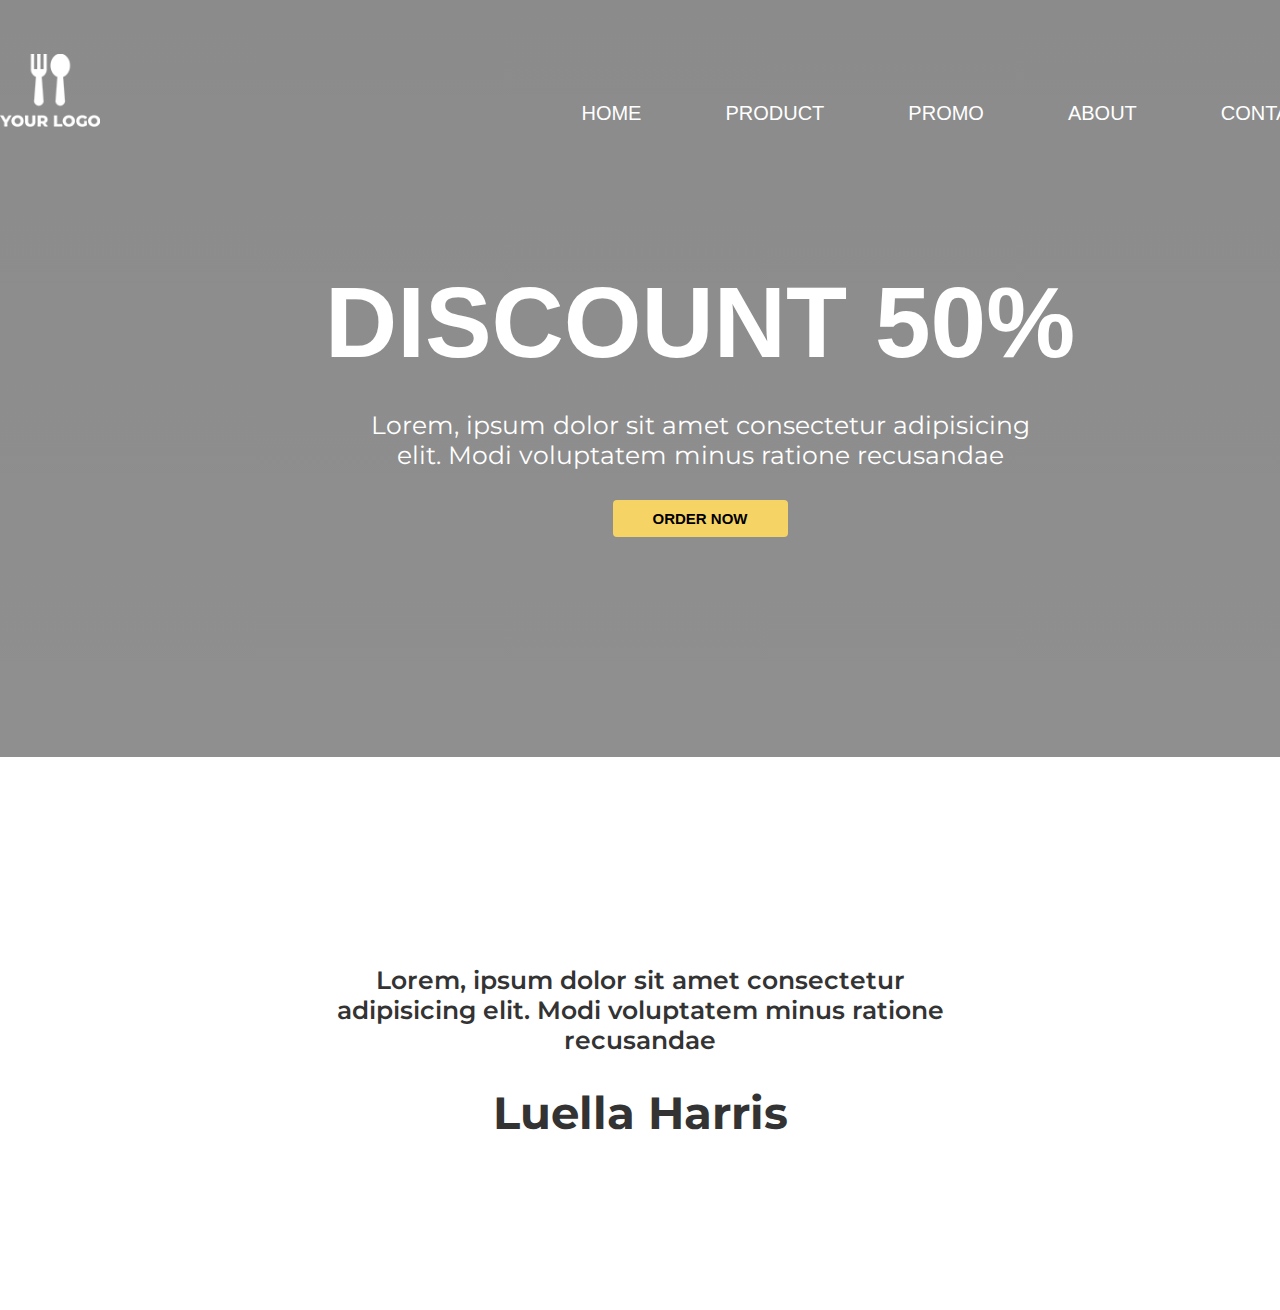
==== 01 FOOD PSD/index.html @ e59b8c56 "FOOD PSD" ====
<!DOCTYPE html>
<html lang="en">

<head>
    <meta charset="UTF-8">
    <meta name="viewport" content="width=device-width, initial-scale=1.0">
    <link rel="stylesheet" href="style.css">
    <link rel="stylesheet" href="https://cdnjs.cloudflare.com/ajax/libs/font-awesome/6.4.2/css/all.min.css"
        integrity="sha512-z3gLpd7yknf1YoNbCzqRKc4qyor8gaKU1qmn+CShxbuBusANI9QpRohGBreCFkKxLhei6S9CQXFEbbKuqLg0DA=="
        crossorigin="anonymous" referrerpolicy="no-referrer" />
    <link rel="preconnect" href="https://fonts.googleapis.com">
    <link rel="preconnect" href="https://fonts.gstatic.com" crossorigin>
    <link
        href="https://fonts.googleapis.com/css2?family=Alumni+Sans+Collegiate+One&family=Jost:ital,wght@1,400;1,500;1,600&family=Montserrat:wght@200;300&display=swap"
        rel="stylesheet">
    <link rel="preconnect" href="https://fonts.googleapis.com">
    <link rel="preconnect" href="https://fonts.gstatic.com" crossorigin>
    <link
        href="https://fonts.googleapis.com/css2?family=Alumni+Sans+Collegiate+One&family=Jost:ital,wght@1,400;1,500;1,600&family=Montserrat:wght@200;300;700&display=swap"
        rel="stylesheet">
    <title>Document</title>
</head>

<body>

    <section class="sec-one">
        <header class="head-1">
            <div class="container">
                <nav class="navbar row jsc ali">
                    <div class="logo">
                        <img src="./img/logo.png" alt="">
                    </div>
                    <div class="link">
                        <ul>
                            <li><a href="#">HOME</a></li>
                            <li><a href="#">PRODUCT</a></li>
                            <li><a href="#">PROMO</a></li>
                            <li><a href="#">ABOUT</a></li>
                            <li><a href="#">CONTACT</a></li>
                            <li><a href="#"></a><i class="fa-solid fa-magnifying-glass"></i></li>
                        </ul>
                    </div>
                </nav>
            </div>
        </header>
        <div class="home-sec">
            <div class="container">
                <div class="main-home-text">
                    <div>
                        <h1>Discount 50%</h1>
                    </div>
                    <div>
                        <p>Lorem, ipsum dolor sit amet consectetur adipisicing elit. Modi voluptatem minus ratione
                            recusandae</p>
                    </div>
                    <div class="order-now">
                        <div class="setup">
                            <button>Order now</button>
                        </div>

                    </div>
                </div>
            </div>
        </div>
    </section>
    <section class="sec-six">
        <div class="main-part row jsc">
            <div class="container">
                <div class="image">
                    <img src="../my-work/img/passportsize.png" alt="">
                </div>
                <div class="text-part">
                    <p>Lorem, ipsum dolor sit amet consectetur adipisicing elit. Modi voluptatem minus ratione
                        recusandae</p>
                </div>
                <div class="title-padd">
                    <div class="title-text">
                        <h2>Luella Harris</h2>
                    </div>
                </div>

            </div>
        </div>
    </section>

</body>

</html>
---- 01 FOOD PSD/style.css ----
*{
    margin: 0;
    padding: 0;
    box-sizing: border-box;
}

/* section number one................................................. */

.container{
    width: 1400px;
    margin: 0 auto;
}

.sec-one{
    background-image: linear-gradient(rgba(0, 0, 0, 0.455), rgba(0, 0, 0, 0.438)), url(../my-work/img/main-bg.png);
    background-repeat: no-repeat;
    background-size: cover;
    /* height: 800px; */
    
}

.navbar{
    align-items: center;
    /* padding: 5px 0; */
    /* line-height: 50px; */
}
.logo{
    width: 100px;
    
}
.logo img{
    width: 100%;
    /* vertical-align: middle; */
}

.row{
    display: flex;
}

.jsc{
    justify-content: space-between;
}

.link ul li{
    display: inline-block;
    margin: 60px 0px 60px 80px;
}

.link ul li a{
    color: white;
    text-decoration: none;
    font-family: sans-serif;
    font-size: 20px;
}

i{
    color: white;
    font-size: 20px;
}

.home-sec{
    padding: 80px 0 100px 0;
}

.main-home-text{
    padding: 0 0 100px 0;
}
.main-home-text h1{
    text-align: center;
    text-transform: uppercase;
    font-size: 100px;
    font-family: sans-serif;
    color: white;
    /* margin: 0 0 30px 0; */
}
.main-home-text p{
    width: 50%;
    margin: 30px auto;
    text-align: center;
    /* text-transform: uppercase; */
    font-size: 25px;
    font-weight: 400;
    font-family: 'Montserrat', sans-serif;
    color: white;
}

.order-now{
    /* display: inline-block; */
    /* margin: 0 auto; */
    text-align: center;
}
.setup{
    padding-bottom: 20px;
}
.order-now button{
    border-radius: 4px;
    padding: 10px 40px;
    background-color: #f6d365;
    font-size: 15px;
    font-weight: bold;
    border: none;
    text-transform: uppercase;
}


/* section number six................................. */

.main-part{
    background-image: linear-gradient(rgba(255, 255, 255, 0.792), rgba(255, 255, 255, 0.732)), url(../my-work/img/main-bg.png);
    background-repeat: no-repeat;
    background-size: cover;
}

.image{
    width: 200px;
    margin: 0 auto;
    padding: 100px 0 90px 0;
}

.image img{
    width: 100%;
}

.text-part p{
    width: 50%;
    margin: 0 auto;
    text-align: center;
    /* text-transform: uppercase; */
    font-size: 25px;
    font-weight: 600;
    font-family: 'Montserrat', sans-serif;
    color: #333333;
}

.title-text h2{
    text-align: center;
    padding: 30px 0 100px 0;
    font-weight: bolder;
    font-size: 45px;
    font-family: 'Montserrat', sans-serif;
    color: #333333;
}

.title-padd{
    padding-bottom: 70px;
}
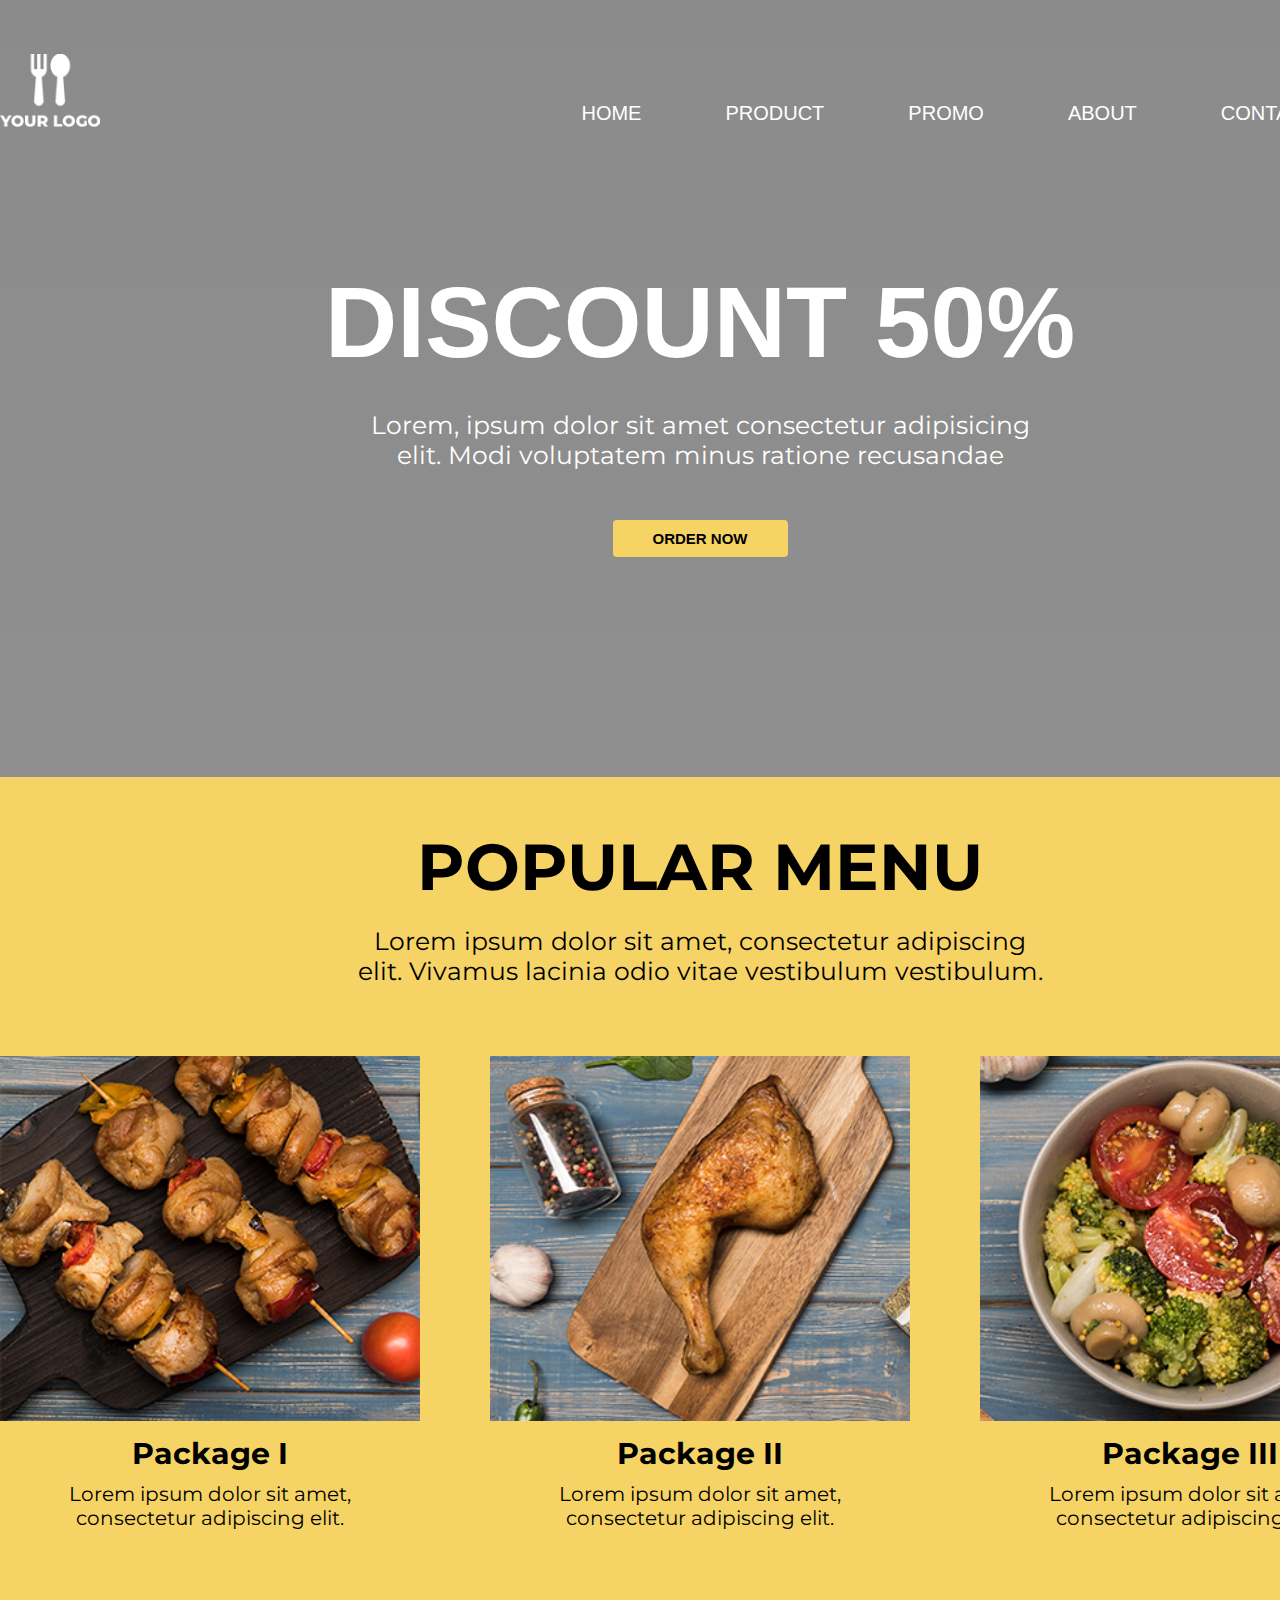
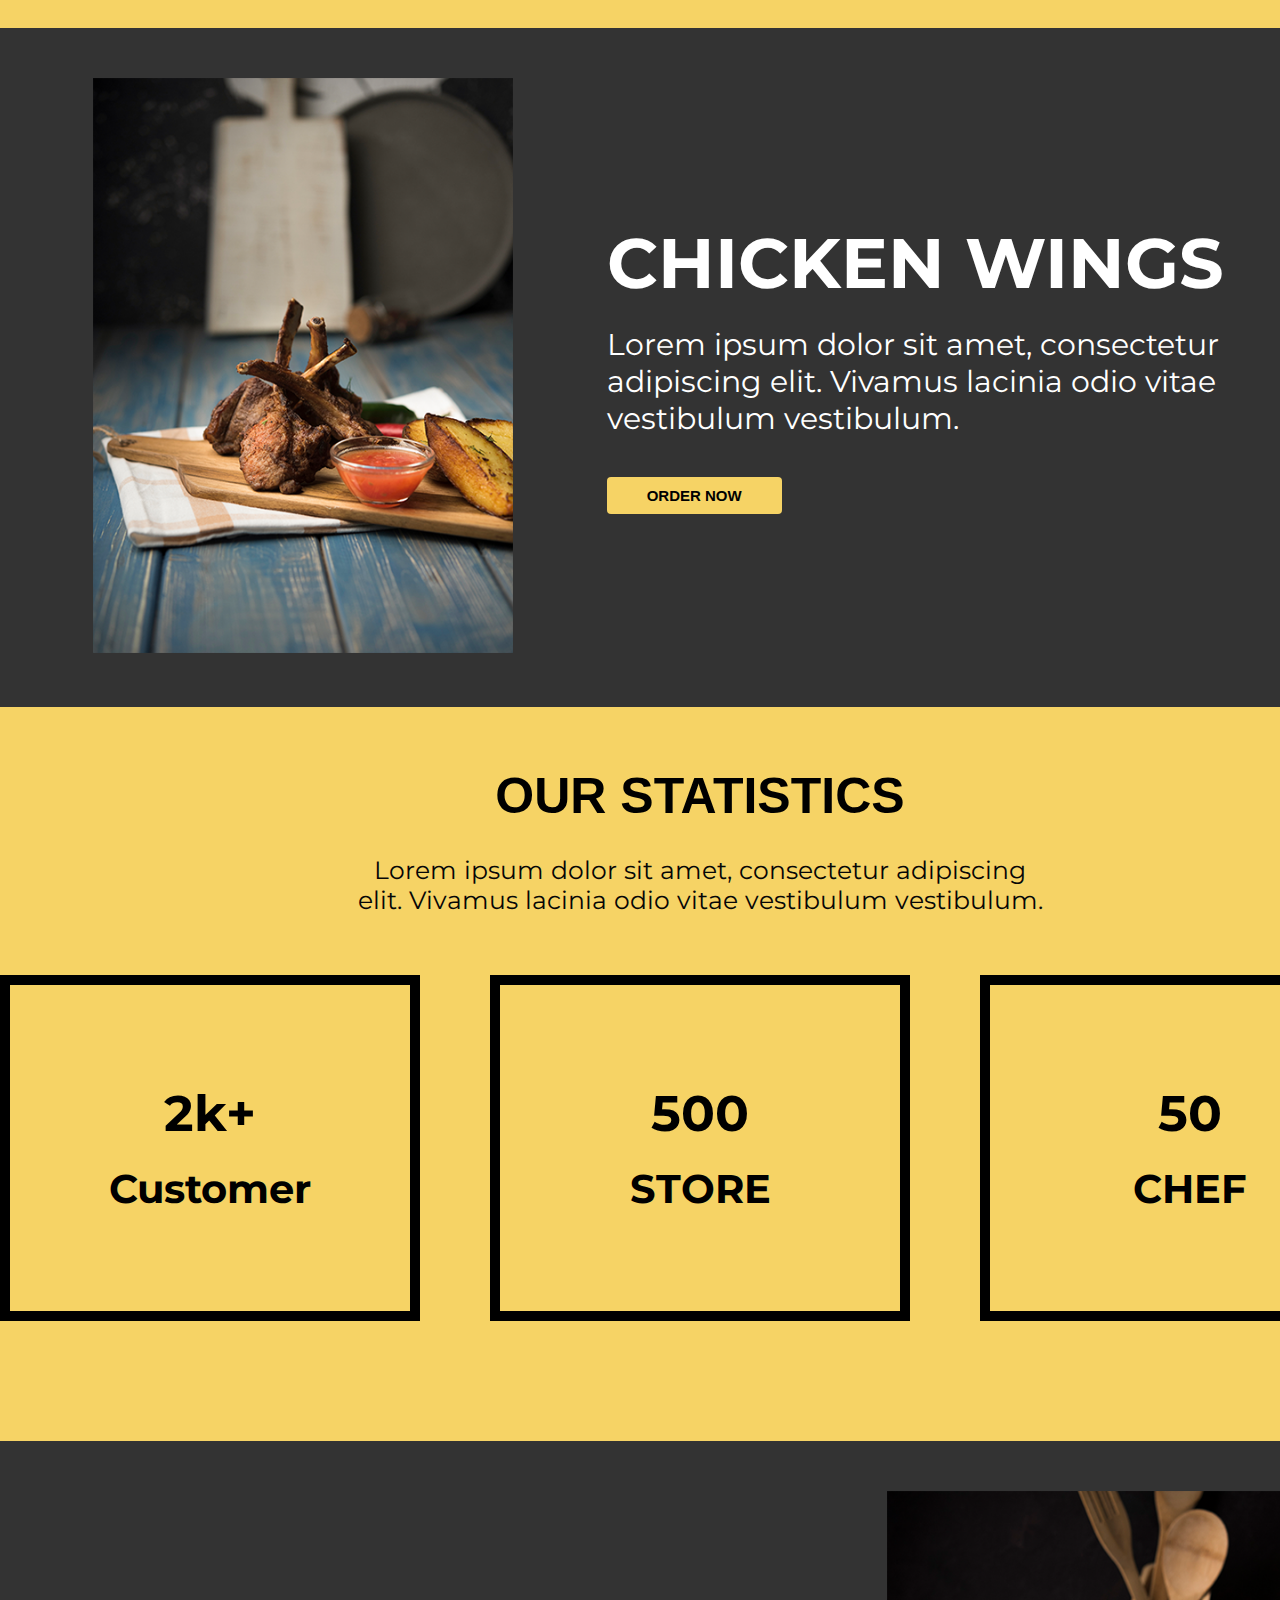
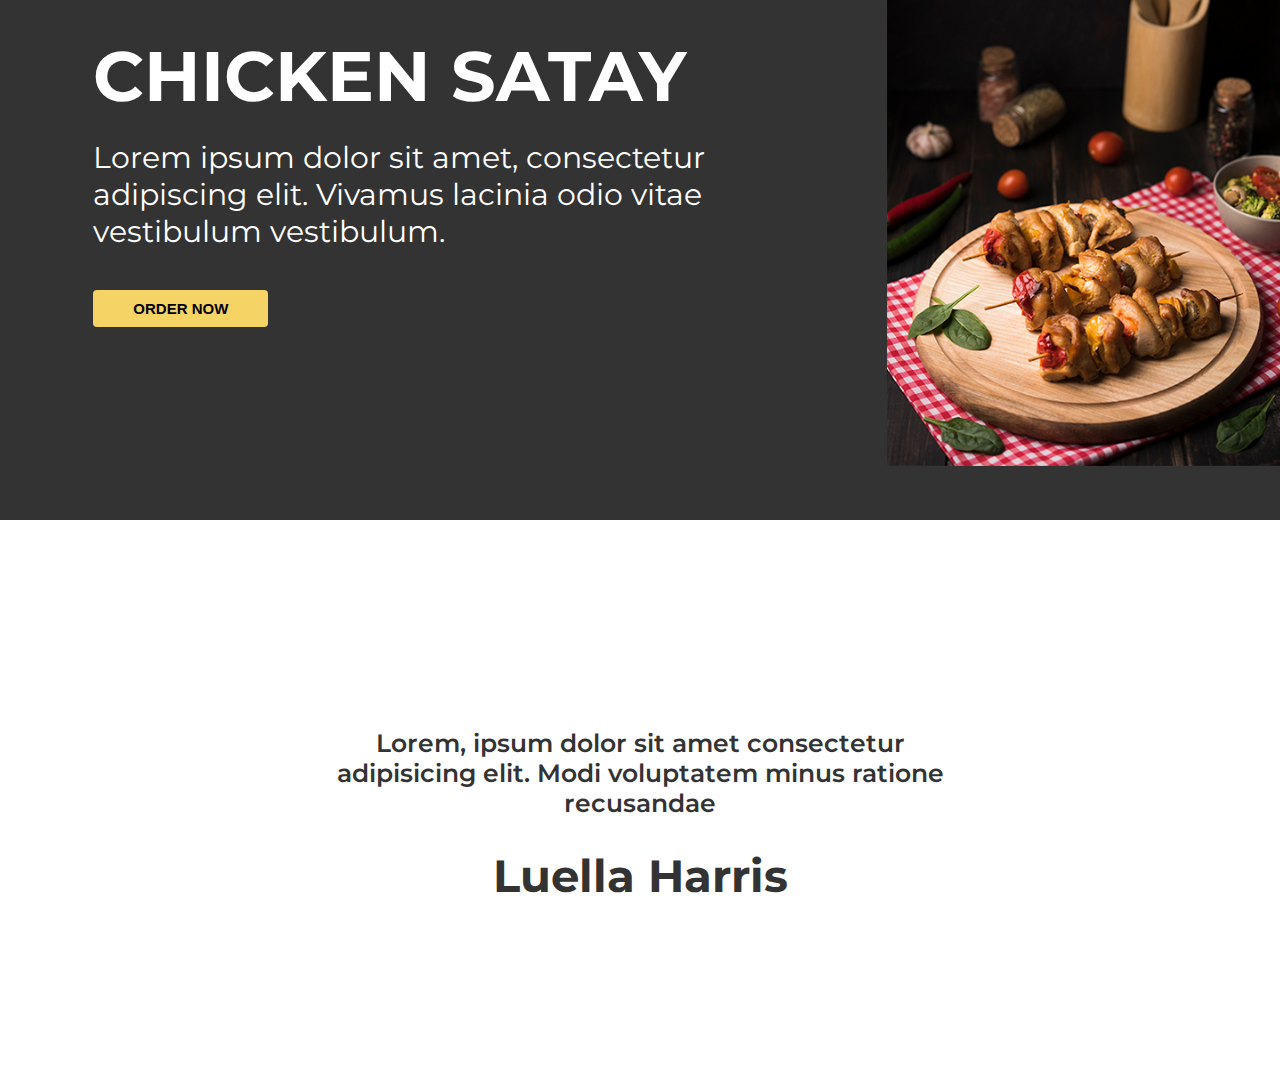
==== commit a84c0ba1: "food PSD" ====
--- a/01 FOOD PSD/index.html
+++ b/01 FOOD PSD/index.html
@@ -23,6 +23,8 @@
 
 <body>
 
+    <!-- ................................Part of section one..................................... -->
+
     <section class="sec-one">
         <header class="head-1">
             <div class="container">
@@ -57,12 +59,177 @@
                         <div class="setup">
                             <button>Order now</button>
                         </div>
-
-                    </div>
-                </div>
-            </div>
-        </div>
-    </section>
+                    </div>
+                </div>
+            </div>
+        </div>
+    </section>
+
+    <!-- .............................Part of section two............................. -->
+
+    <section class="sec-two">
+        <div class="container">
+            <div class="sec-two-main">
+                <div class="sec-two-text">
+                    <div>
+                        <h3>Popular menu</h3>
+                    </div>
+                    <div>
+                        <p>Lorem ipsum dolor sit amet, consectetur adipiscing elit. Vivamus lacinia odio vitae
+                            vestibulum vestibulum. </p>
+                    </div>
+                </div>
+            </div>
+            <div class="card">
+                <div class="row jsc">
+                    <div class="col-30">
+                        <div>
+                            <img src="./img/card-1.png" alt="">
+                        </div>
+                        <div>
+                            <h3>Package I</h3>
+                        </div>
+                        <div>
+                            <p>Lorem ipsum dolor sit amet, consectetur adipiscing elit.</p>
+                        </div>
+                    </div>
+                    <div class="col-30">
+                        <div>
+                            <img src="./img/card-2.png" alt="">
+                        </div>
+                        <div>
+                            <h3>Package II</h3>
+                        </div>
+                        <div>
+                            <p>Lorem ipsum dolor sit amet, consectetur adipiscing elit.</p>
+                        </div>
+                    </div>
+                    <div class="col-30">
+                        <div>
+                            <img src="./img/card-3.png" alt="">
+                        </div>
+                        <div>
+                            <h3>Package III</h3>
+                        </div>
+                        <div>
+                            <p>Lorem ipsum dolor sit amet, consectetur adipiscing elit.</p>
+                        </div>
+                    </div>
+                </div>
+            </div>
+        </div>
+    </section>
+
+    <!-- .........................Part of section three............................... -->
+
+    <section class="sec-three">
+        <div class="container">
+            <div class="sec-three-main">
+                <div class="row space ali">
+                    <div class="col-30">
+                        <div>
+                            <img src="./img/sec-three.png" alt="">
+                        </div>
+                    </div>
+                    <div class="col-50">
+                        <div>
+                            <h4>Chicken wings</h4>
+                        </div>
+                        <div>
+                            <p>Lorem ipsum dolor sit amet, consectetur adipiscing elit. Vivamus lacinia odio vitae
+                                vestibulum vestibulum. </p>
+                        </div>
+                        <div class="order-now-2">
+                            <div class="setup">
+                                <button>Order now</button>
+                            </div>
+                        </div>
+                    </div>
+                </div>
+            </div>
+        </div>
+    </section>
+
+    <!-- ..............................Part of section four........................... -->
+
+    <section class="sec-four">
+        <div class="container">
+            <div class="padd-setup">
+                <div class="sec-four-main">
+                    <div>
+                        <h5>our statistics</h5>
+                    </div>
+                    <div>
+                        <p>
+                            Lorem ipsum dolor sit amet, consectetur adipiscing elit. Vivamus lacinia odio vitae
+                            vestibulum vestibulum.
+                        </p>
+                    </div>
+                </div>
+                <div class="sec-four-card">
+                    <div class="row jsc">
+                        <div class="col-30">
+                            <div>
+                                <h5 class="main-t">2k+</h5>
+                            </div>
+                            <div>
+                                <h5 class="sub-t">Customer</h5>
+                            </div>
+                        </div>
+                        <div class="col-30">
+                            <div>
+                                <h5 class="main-t">500</h5>
+                            </div>
+                            <div>
+                                <h5 class="sub-t">STORE</h5>
+                            </div>
+                        </div>
+                        <div class="col-30">
+                            <div>
+                                <h5 class="main-t">50</h5>
+                            </div>
+                            <div>
+                                <h5 class="sub-t">CHEF</h5>
+                            </div>
+                        </div>
+                    </div>
+                </div>
+            </div>
+        </div>
+    </section>
+
+    <!-- ...........................Part of section five............................. -->
+
+    <section class="sec-five">
+        <div class="container">
+            <div class="sec-five-main">
+                <div class="row space ali">
+                    <div class="col-50">
+                        <div>
+                            <h6>Chicken Satay</h6>
+                        </div>
+                        <div>
+                            <p>Lorem ipsum dolor sit amet, consectetur adipiscing elit. Vivamus lacinia odio vitae
+                                vestibulum vestibulum. </p>
+                        </div>
+                        <div class="order-now-2">
+                            <div class="setup">
+                                <button>Order now</button>
+                            </div>
+                        </div>
+                    </div>
+                    <div class="col-30">
+                        <div>
+                            <img src="./img/section-five.png" alt="">
+                        </div>
+                    </div>
+                </div>
+            </div>
+        </div>
+    </section>
+
+    <!-- ...........................Part of section six............................... -->
+
     <section class="sec-six">
         <div class="main-part row jsc">
             <div class="container">
--- a/01 FOOD PSD/style.css
+++ b/01 FOOD PSD/style.css
@@ -19,7 +19,7 @@
     
 }
 
-.navbar{
+.ali{
     align-items: center;
     /* padding: 5px 0; */
     /* line-height: 50px; */
@@ -93,6 +93,214 @@
     padding-bottom: 20px;
 }
 .order-now button{
+    border-radius: 4px;
+    padding: 10px 40px;
+    background-color: #f6d365;
+    font-size: 15px;
+    font-weight: bold;
+    border: none;
+    text-transform: uppercase;
+}
+
+/* section number two................................. */
+
+.sec-two{
+    background-color: #f6d365;
+}
+
+.sec-two-main .sec-two-text h3{
+    text-align: center;
+    font-size: 65px;
+    font-weight: 700;
+    text-transform: uppercase;
+    font-family: 'Montserrat', sans-serif;
+}
+.sec-two-text{
+    padding: 50px 0;
+}
+.sec-two-text p{
+    width: 50%;
+    margin: 20px auto;
+    text-align: center;
+    /* text-transform: uppercase; */
+    font-size: 25px;
+    font-weight: 400;
+    font-family: 'Montserrat', sans-serif;
+    color: rgb(0, 0, 0);
+}
+.card .col-30{
+    width: 30%;
+    padding: 0 0 98px 0;
+    /* border: solid black; */
+}
+.card img{
+    width: 100%;
+}
+.card h3{
+    text-align: center;
+    padding: 10px 0;
+    font-size: 30px;
+    font-family: 'Montserrat', sans-serif;
+}
+.card p{
+    width: 70%;
+    font-size: 20px;
+    margin: 0 auto;
+    text-align: center;
+    font-family: 'Montserrat', sans-serif;
+}
+
+/* section number three.............................. */
+
+.sec-three{
+    background-color: #333333;
+    padding: 50px 0;
+}
+
+.sec-three-main .col-30{
+    width: 30%;
+    /* border: 1px solid white; */
+}
+
+.sec-three-main .col-50{
+    width: 50%;
+    /* border: 1px solid white; */
+}
+
+.sec-three-main img{
+    width: 100%;
+}
+
+.sec-three h4{
+    font-size: 70px;
+    text-transform: uppercase;
+    color: white;
+    font-family: 'Montserrat', sans-serif;
+    font-weight: 700;
+    margin: 20px 0;
+}
+
+.sec-three p{
+    width: 95%;
+    color: white;
+    font-size: 30px;
+    font-family: 'Montserrat', sans-serif;
+    margin: 20px 0;
+}
+
+.setup{
+    padding: 20px 0;
+}
+
+.order-now-2 button{
+    border-radius: 4px;
+    padding: 10px 40px;
+    background-color: #f6d365;
+    font-size: 15px;
+    font-weight: bold;
+    border: none;
+    text-transform: uppercase;
+}
+
+/* Section number four................................ */
+
+.sec-four{
+    background-color: #f6d365;
+}
+
+.sec-four-main h5{
+    text-align: center;
+    text-transform: uppercase;
+    font-size: 50px;
+    font-family: sans-serif;
+    color:  black;
+}
+
+.sec-four-main p{
+    width: 50%;
+    margin: 30px auto;
+    text-align: center;
+    /* text-transform: uppercase; */
+    font-size: 25px;
+    font-weight: 400;
+    font-family: 'Montserrat', sans-serif;
+    color: rgb(6, 6, 6);
+}
+
+.sec-four-card .col-30{
+    width: 30%;
+    padding: 98px 0 98px 0;
+    border: 10px solid black;
+}
+
+.sec-four-card .main-t{
+    text-align: center;
+    /* padding: 10px 0; */
+    font-size: 50px;
+    font-family: 'Montserrat', sans-serif;
+}
+.sec-four-card .sub-t{
+    font-size: 40px;
+    padding: 20px 0 0 0 ;
+    /* margin: 0 auto; */
+    text-align: center;
+    font-family: 'Montserrat', sans-serif;
+}
+
+.sec-four-card{
+    padding: 30px 0;
+}
+
+.padd-setup{
+    padding: 60px 0 90px 0;
+}
+
+/* section number five................................ */
+
+.sec-five{
+    background-color: #333333;
+    padding: 50px 0;
+}
+
+.sec-five-main .col-30{
+    width: 30%;
+    /* border: 1px solid white; */
+}
+
+.space{
+    justify-content: space-evenly;
+}
+.sec-five-main .col-50{
+    width: 50%;
+    /* border: 1px solid white; */
+}
+
+.sec-five-main img{
+    width: 100%;
+}
+
+.sec-five h6{
+    font-size: 70px;
+    text-transform: uppercase;
+    color: white;
+    font-family: 'Montserrat', sans-serif;
+    font-weight: 700;
+    margin: 20px 0;
+}
+
+.sec-five p{
+    width: 95%;
+    color: white;
+    font-size: 30px;
+    font-family: 'Montserrat', sans-serif;
+    margin: 20px 0;
+}
+
+.setup{
+    padding: 20px 0;
+}
+
+.order-now-2 button{
     border-radius: 4px;
     padding: 10px 40px;
     background-color: #f6d365;
